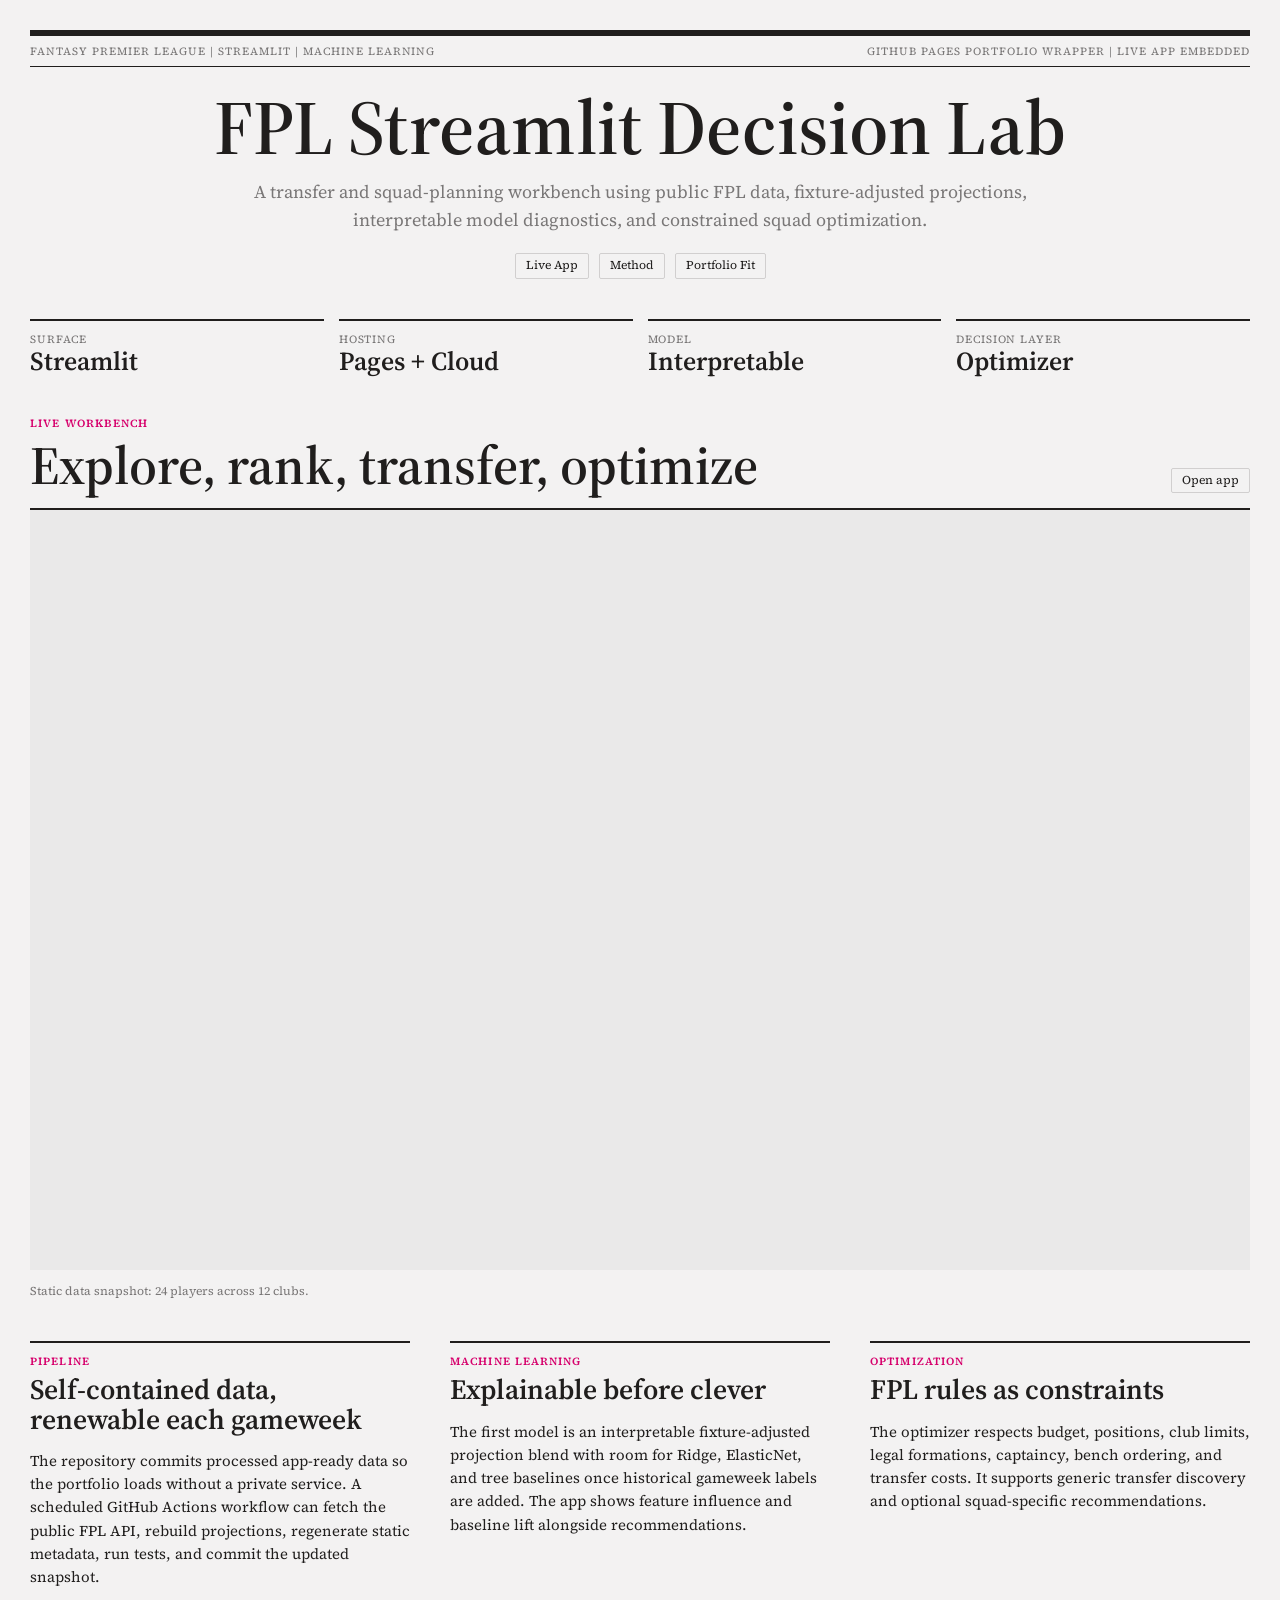
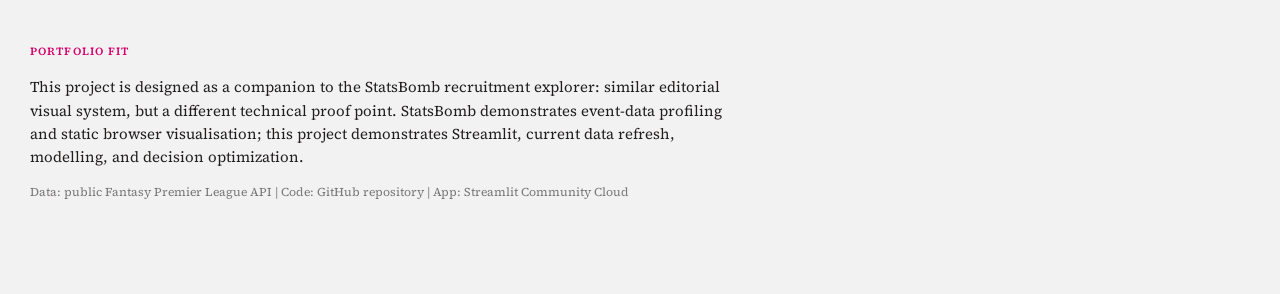
==== docs/index.html @ e9769685 "Initial FPL Streamlit predictor" ====
<!doctype html>
<html lang="en">
  <head>
    <meta charset="utf-8" />
    <meta name="viewport" content="width=device-width, initial-scale=1" />
    <title>FPL Streamlit Decision Lab</title>
    <link rel="stylesheet" href="styles.css?v=2026-09-02-fpl" />
  </head>
  <body>
    <div class="page-shell">
      <header class="masthead">
        <div class="rule-heavy"></div>
        <div class="dateline">
          <span>Fantasy Premier League | Streamlit | Machine Learning</span>
          <span>GitHub Pages portfolio wrapper | Live app embedded</span>
        </div>
        <div class="rule-light"></div>
        <h1>FPL Streamlit Decision Lab</h1>
        <p class="standfirst">A transfer and squad-planning workbench using public FPL data, fixture-adjusted projections, interpretable model diagnostics, and constrained squad optimization.</p>
        <nav class="jump-nav" aria-label="Page sections">
          <a href="#app">Live App</a>
          <a href="#method">Method</a>
          <a href="#portfolio">Portfolio Fit</a>
        </nav>
      </header>

      <main>
        <section class="stat-strip" aria-label="Project highlights">
          <div class="stat"><span>Surface</span><strong>Streamlit</strong></div>
          <div class="stat"><span>Hosting</span><strong>Pages + Cloud</strong></div>
          <div class="stat"><span>Model</span><strong>Interpretable</strong></div>
          <div class="stat"><span>Decision layer</span><strong>Optimizer</strong></div>
        </section>

        <section id="app" class="app-band">
          <div class="section-head split">
            <div>
              <p class="eyebrow">Live workbench</p>
              <h2>Explore, rank, transfer, optimize</h2>
            </div>
            <a class="chip" href="https://fpl-streamlit-predictor.streamlit.app/?embed=true">Open app</a>
          </div>
          <div class="embed-shell">
            <iframe title="FPL Streamlit Decision Lab" src="https://fpl-streamlit-predictor.streamlit.app/?embed=true"></iframe>
          </div>
          <p class="source-line">If the embedded app is sleeping, open it directly and wait for Streamlit Community Cloud to wake it.</p>
        </section>

        <section id="method" class="method-grid">
          <div>
            <p class="eyebrow">Pipeline</p>
            <h3>Self-contained data, renewable each gameweek</h3>
            <p>The repository commits processed app-ready data so the portfolio loads without a private service. A scheduled GitHub Actions workflow can fetch the public FPL API, rebuild projections, regenerate static metadata, run tests, and commit the updated snapshot.</p>
          </div>
          <div>
            <p class="eyebrow">Machine learning</p>
            <h3>Explainable before clever</h3>
            <p>The first model is an interpretable fixture-adjusted projection blend with room for Ridge, ElasticNet, and tree baselines once historical gameweek labels are added. The app shows feature influence and baseline lift alongside recommendations.</p>
          </div>
          <div>
            <p class="eyebrow">Optimization</p>
            <h3>FPL rules as constraints</h3>
            <p>The optimizer respects budget, positions, club limits, legal formations, captaincy, bench ordering, and transfer costs. It supports generic transfer discovery and optional squad-specific recommendations.</p>
          </div>
        </section>

        <section id="portfolio" class="method-band">
          <p class="eyebrow">Portfolio fit</p>
          <p>This project is designed as a companion to the StatsBomb recruitment explorer: similar editorial visual system, but a different technical proof point. StatsBomb demonstrates event-data profiling and static browser visualisation; this project demonstrates Streamlit, current data refresh, modelling, and decision optimization.</p>
          <p class="source-line">Data: public Fantasy Premier League API | Code: GitHub repository | App: Streamlit Community Cloud</p>
        </section>
      </main>
    </div>
    <script src="app.js?v=2026-09-02-fpl"></script>
  </body>
</html>
---- docs/styles.css ----
@import url("https://fonts.googleapis.com/css2?family=Source+Serif+4:ital,wght@0,400;0,600;1,400&display=swap");

:root {
  --color-bg: #f3f2f2;
  --color-surface: #eae9e9;
  --color-text: #201e1d;
  --color-accent: #0088b0;
  --color-accent-2: #d6006c;
  --color-yellow: #edbb00;
  --color-divider: color-mix(in srgb, #201e1d 16%, transparent);
  --color-muted: color-mix(in srgb, #201e1d 58%, transparent);
  --space-1: 5px;
  --space-2: 10px;
  --space-3: 15px;
  --space-4: 20px;
  --space-6: 30px;
  --space-8: 40px;
  --font-heading: "Source Serif 4", Georgia, serif;
  --font-body: "Source Serif 4", Georgia, serif;
}

* { box-sizing: border-box; }
html { scroll-behavior: smooth; }
body {
  margin: 0;
  background: var(--color-bg);
  color: var(--color-text);
  font-family: var(--font-body);
  font-size: 15px;
  line-height: 1.55;
}

a { color: var(--color-accent); text-underline-offset: 3px; }
.page-shell {
  max-width: 1520px;
  margin: 0 auto;
  padding: 0 var(--space-6) var(--space-8);
}

.masthead { padding-top: var(--space-6); }
.rule-heavy { height: 6px; background: var(--color-text); }
.rule-light { height: 1px; background: var(--color-text); }
.dateline {
  display: flex;
  flex-wrap: wrap;
  justify-content: space-between;
  gap: var(--space-3);
  padding: 7px 0 6px;
  color: var(--color-muted);
  font-size: 11px;
  letter-spacing: .09em;
  text-transform: uppercase;
}

h1, h2, h3 {
  font-family: var(--font-heading);
  font-weight: 600;
  line-height: 1.05;
  letter-spacing: 0;
  margin: 0;
}
h1 {
  max-width: 13em;
  margin: var(--space-4) auto var(--space-2);
  font-size: clamp(42px, 6vw, 84px);
  text-align: center;
}
h2 { font-size: clamp(34px, 4.2vw, 62px); }
h3 { font-size: 28px; }
.standfirst {
  max-width: 820px;
  margin: 0 auto var(--space-4);
  color: var(--color-muted);
  font-size: 18px;
  text-align: center;
}
.jump-nav { display: flex; justify-content: center; gap: var(--space-2); flex-wrap: wrap; }
.jump-nav a, .chip {
  border: 1px solid var(--color-divider);
  border-radius: 2px;
  background: transparent;
  color: var(--color-text);
  cursor: pointer;
  font-size: 12px;
  line-height: 1.1;
  padding: 5px 10px;
  text-decoration: none;
}
.jump-nav a:hover, .chip:hover { background: color-mix(in srgb, var(--color-text) 7%, transparent); }
.eyebrow {
  margin: 0 0 var(--space-1);
  color: var(--color-accent-2);
  font-size: 11px;
  font-weight: 600;
  letter-spacing: .1em;
  text-transform: uppercase;
}
.stat-strip {
  display: grid;
  grid-template-columns: repeat(4, minmax(0, 1fr));
  gap: var(--space-3);
  margin-top: var(--space-8);
}
.stat { border-top: 2px solid var(--color-text); padding-top: var(--space-2); }
.stat span { display: block; color: var(--color-muted); font-size: 11px; letter-spacing: .08em; text-transform: uppercase; }
.stat strong { display: block; font-size: 26px; font-weight: 600; line-height: 1.05; }
.app-band, .method-grid, .method-band { margin-top: var(--space-8); }
.section-head { margin-bottom: var(--space-3); }
.section-head.split { display: flex; justify-content: space-between; align-items: flex-end; gap: var(--space-3); }
.embed-shell {
  border-top: 2px solid var(--color-text);
  background: var(--color-surface);
  min-height: 760px;
}
iframe {
  display: block;
  width: 100%;
  height: 760px;
  border: 0;
  background: var(--color-surface);
}
.method-grid {
  display: grid;
  grid-template-columns: repeat(3, minmax(0, 1fr));
  gap: var(--space-8);
}
.method-grid > div { border-top: 2px solid var(--color-text); padding-top: var(--space-2); }
.method-band { max-width: 88ch; padding-bottom: var(--space-8); }
.source-line { color: var(--color-muted); font-size: 12px; }

@media (max-width: 920px) {
  .stat-strip, .method-grid { grid-template-columns: 1fr 1fr; }
  .section-head.split { align-items: flex-start; flex-direction: column; }
}

@media (max-width: 680px) {
  .page-shell { padding: 0 var(--space-3) var(--space-6); }
  h1 { font-size: 42px; text-align: left; margin-left: 0; }
  .standfirst { text-align: left; margin-left: 0; }
  .jump-nav { justify-content: flex-start; }
  .stat-strip, .method-grid { grid-template-columns: 1fr; }
  iframe { height: 680px; }
}
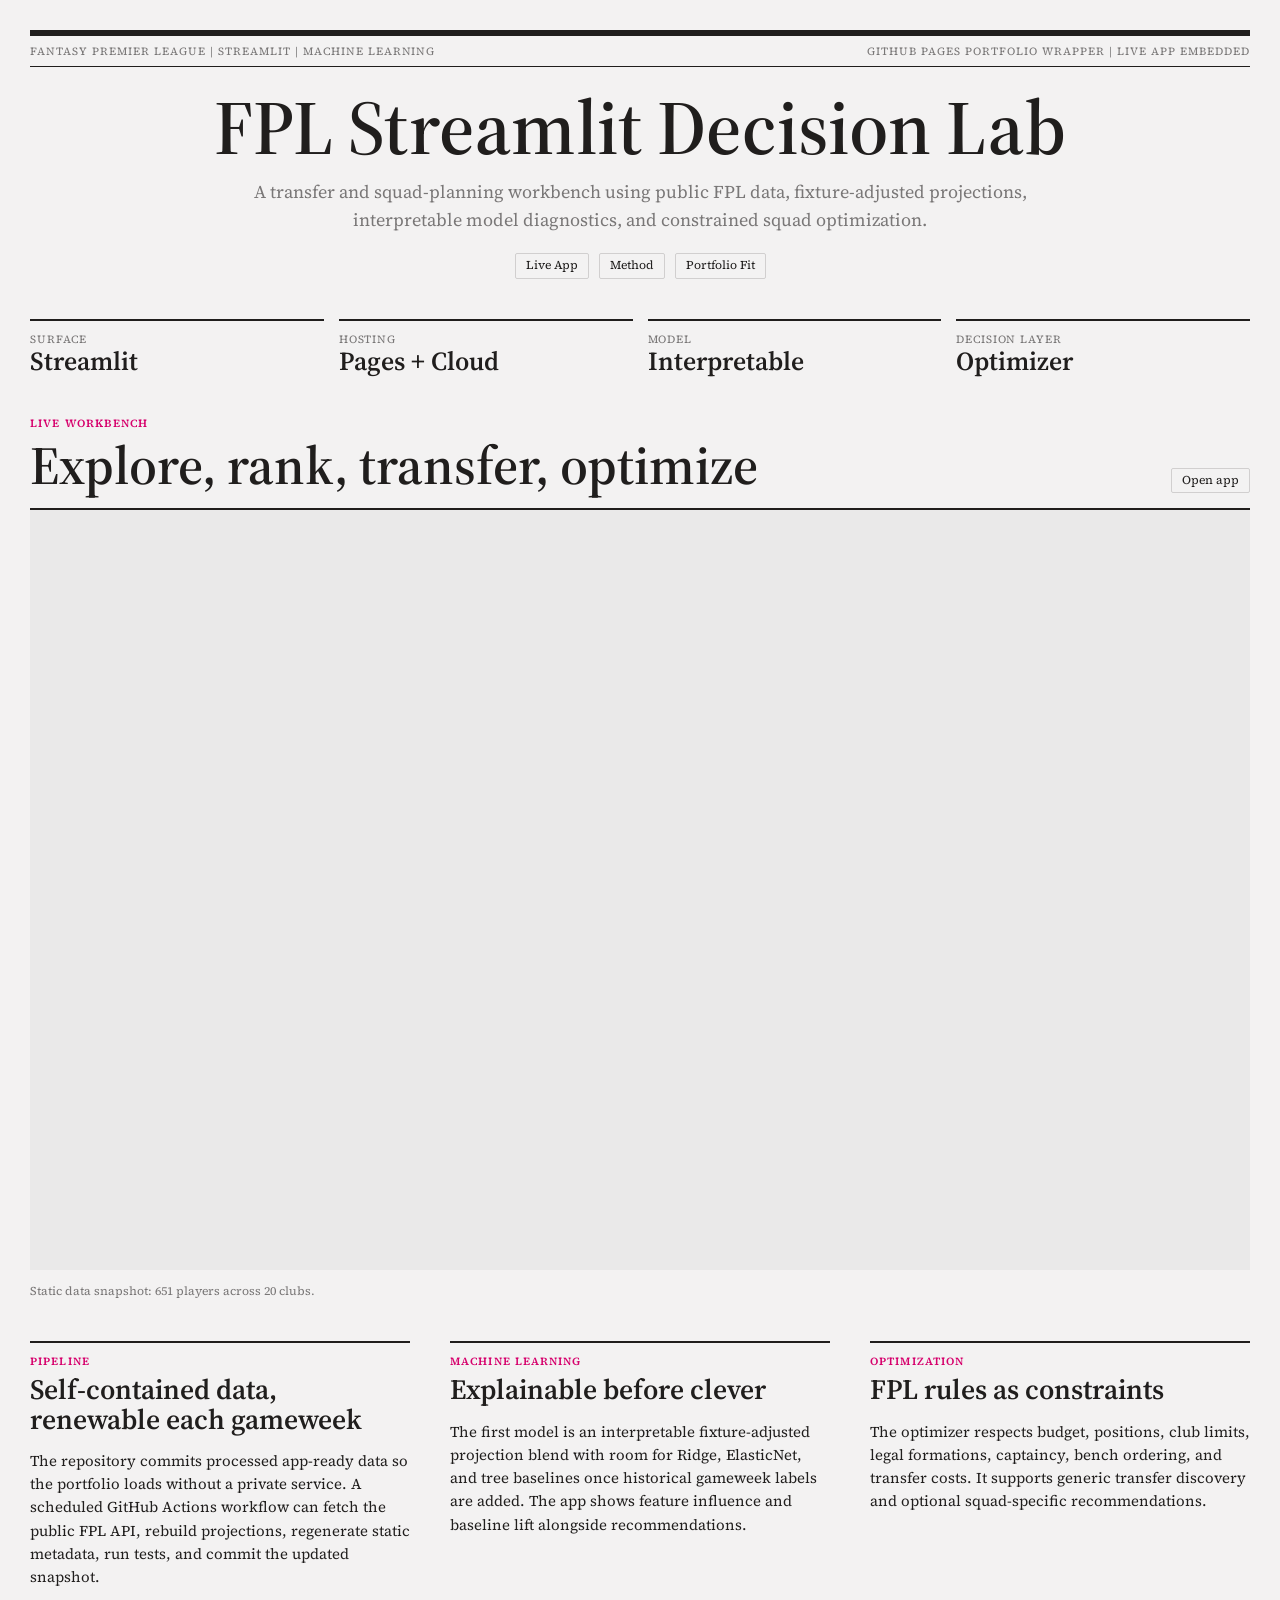
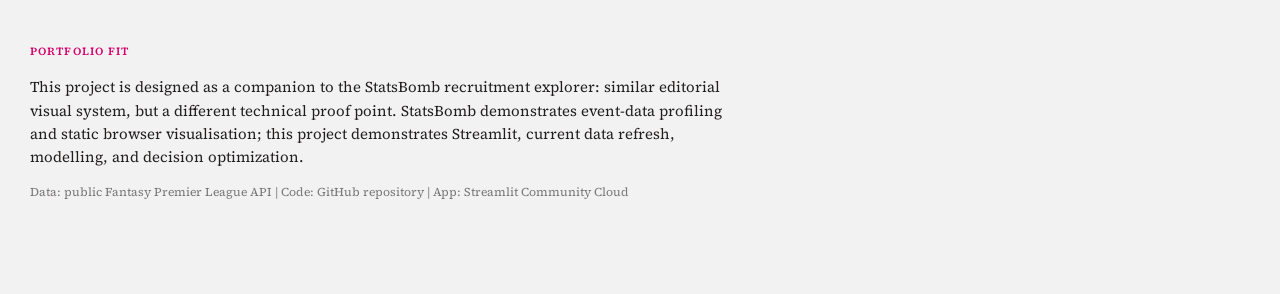
==== commit 017aebdd: "Use live FPL data and deploy Pages on push" ====
--- a/docs/index.html
+++ b/docs/index.html
@@ -38,10 +38,10 @@
               <p class="eyebrow">Live workbench</p>
               <h2>Explore, rank, transfer, optimize</h2>
             </div>
-            <a class="chip" href="https://fpl-streamlit-predictor.streamlit.app/?embed=true">Open app</a>
+            <a class="chip" href="https://fpl-app-predictor-sklxegssnh6exvzw2av6vg.streamlit.app/?embed=true">Open app</a>
           </div>
           <div class="embed-shell">
-            <iframe title="FPL Streamlit Decision Lab" src="https://fpl-streamlit-predictor.streamlit.app/?embed=true"></iframe>
+            <iframe title="FPL Streamlit Decision Lab" src="https://fpl-app-predictor-sklxegssnh6exvzw2av6vg.streamlit.app/?embed=true"></iframe>
           </div>
           <p class="source-line">If the embedded app is sleeping, open it directly and wait for Streamlit Community Cloud to wake it.</p>
         </section>
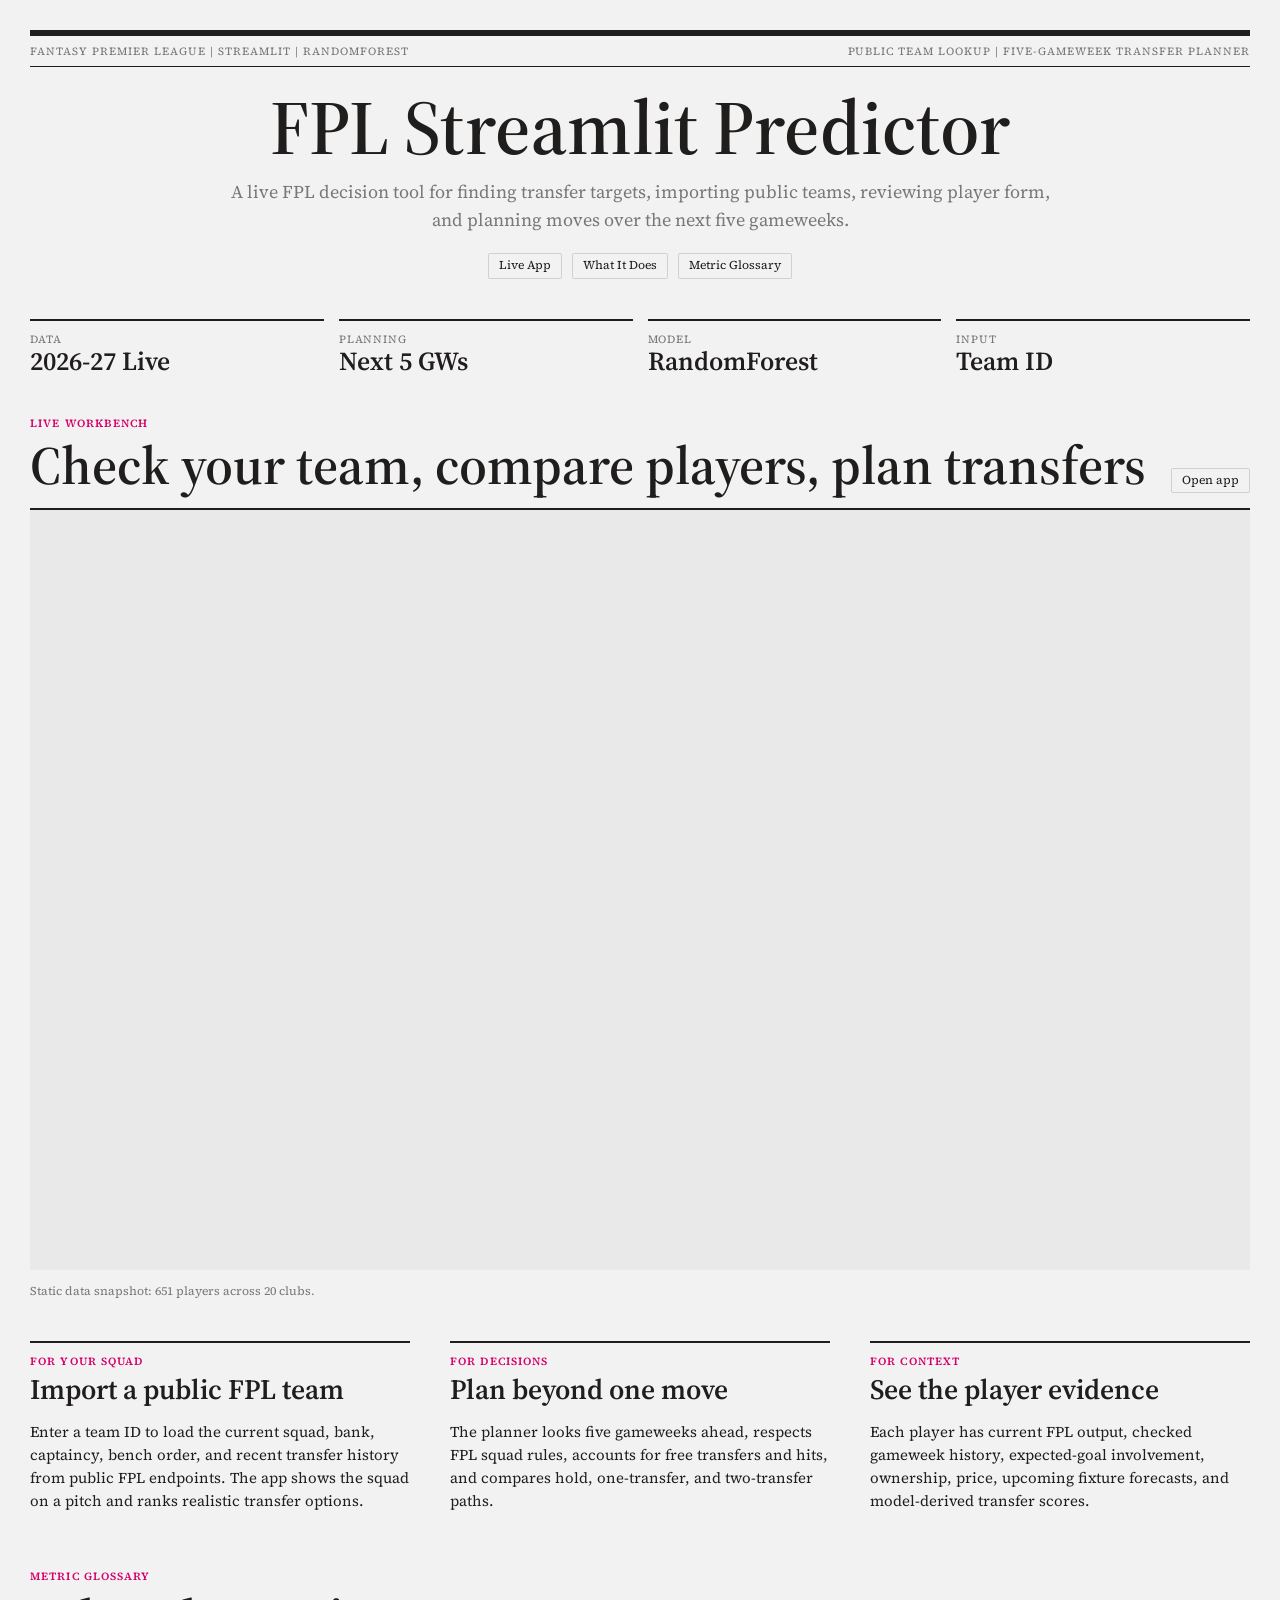
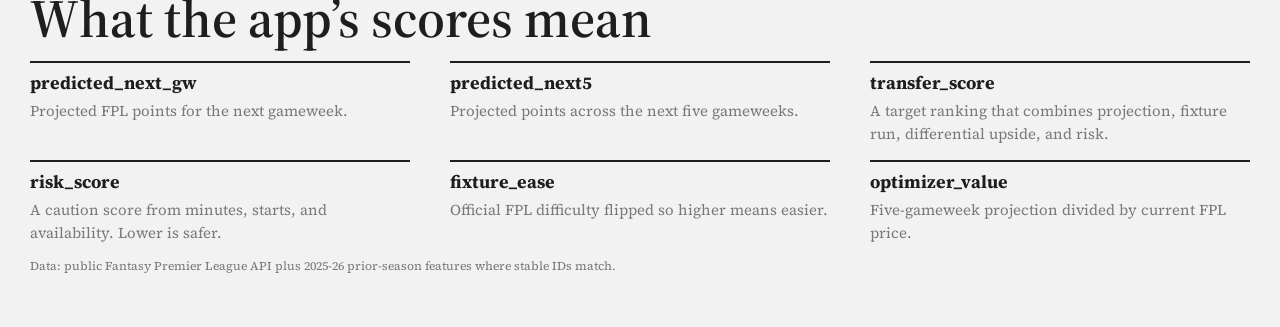
==== commit 19edda02: "Updated aesthetic, random forest algo., explanatory text" ====
--- a/docs/index.html
+++ b/docs/index.html
@@ -3,75 +3,84 @@
   <head>
     <meta charset="utf-8" />
     <meta name="viewport" content="width=device-width, initial-scale=1" />
-    <title>FPL Streamlit Decision Lab</title>
-    <link rel="stylesheet" href="styles.css?v=2026-09-02-fpl" />
+    <title>FPL Streamlit Predictor</title>
+    <link rel="stylesheet" href="styles.css?v=2026-09-02-fpl-v2" />
   </head>
   <body>
     <div class="page-shell">
       <header class="masthead">
         <div class="rule-heavy"></div>
         <div class="dateline">
-          <span>Fantasy Premier League | Streamlit | Machine Learning</span>
-          <span>GitHub Pages portfolio wrapper | Live app embedded</span>
+          <span>Fantasy Premier League | Streamlit | RandomForest</span>
+          <span>Public team lookup | Five-gameweek transfer planner</span>
         </div>
         <div class="rule-light"></div>
-        <h1>FPL Streamlit Decision Lab</h1>
-        <p class="standfirst">A transfer and squad-planning workbench using public FPL data, fixture-adjusted projections, interpretable model diagnostics, and constrained squad optimization.</p>
+        <h1>FPL Streamlit Predictor</h1>
+        <p class="standfirst">A live FPL decision tool for finding transfer targets, importing public teams, reviewing player form, and planning moves over the next five gameweeks.</p>
         <nav class="jump-nav" aria-label="Page sections">
           <a href="#app">Live App</a>
-          <a href="#method">Method</a>
-          <a href="#portfolio">Portfolio Fit</a>
+          <a href="#achieves">What It Does</a>
+          <a href="#glossary">Metric Glossary</a>
         </nav>
       </header>
 
       <main>
         <section class="stat-strip" aria-label="Project highlights">
-          <div class="stat"><span>Surface</span><strong>Streamlit</strong></div>
-          <div class="stat"><span>Hosting</span><strong>Pages + Cloud</strong></div>
-          <div class="stat"><span>Model</span><strong>Interpretable</strong></div>
-          <div class="stat"><span>Decision layer</span><strong>Optimizer</strong></div>
+          <div class="stat"><span>Data</span><strong>2026-27 Live</strong></div>
+          <div class="stat"><span>Planning</span><strong>Next 5 GWs</strong></div>
+          <div class="stat"><span>Model</span><strong>RandomForest</strong></div>
+          <div class="stat"><span>Input</span><strong>Team ID</strong></div>
         </section>
 
         <section id="app" class="app-band">
           <div class="section-head split">
             <div>
               <p class="eyebrow">Live workbench</p>
-              <h2>Explore, rank, transfer, optimize</h2>
+              <h2>Check your team, compare players, plan transfers</h2>
             </div>
             <a class="chip" href="https://fpl-app-predictor-sklxegssnh6exvzw2av6vg.streamlit.app/?embed=true">Open app</a>
           </div>
           <div class="embed-shell">
-            <iframe title="FPL Streamlit Decision Lab" src="https://fpl-app-predictor-sklxegssnh6exvzw2av6vg.streamlit.app/?embed=true"></iframe>
+            <iframe title="FPL Streamlit Predictor" src="https://fpl-app-predictor-sklxegssnh6exvzw2av6vg.streamlit.app/?embed=true"></iframe>
           </div>
           <p class="source-line">If the embedded app is sleeping, open it directly and wait for Streamlit Community Cloud to wake it.</p>
         </section>
 
-        <section id="method" class="method-grid">
+        <section id="achieves" class="method-grid">
           <div>
-            <p class="eyebrow">Pipeline</p>
-            <h3>Self-contained data, renewable each gameweek</h3>
-            <p>The repository commits processed app-ready data so the portfolio loads without a private service. A scheduled GitHub Actions workflow can fetch the public FPL API, rebuild projections, regenerate static metadata, run tests, and commit the updated snapshot.</p>
+            <p class="eyebrow">For your squad</p>
+            <h3>Import a public FPL team</h3>
+            <p>Enter a team ID to load the current squad, bank, captaincy, bench order, and recent transfer history from public FPL endpoints. The app shows the squad on a pitch and ranks realistic transfer options.</p>
           </div>
           <div>
-            <p class="eyebrow">Machine learning</p>
-            <h3>Explainable before clever</h3>
-            <p>The first model is an interpretable fixture-adjusted projection blend with room for Ridge, ElasticNet, and tree baselines once historical gameweek labels are added. The app shows feature influence and baseline lift alongside recommendations.</p>
+            <p class="eyebrow">For decisions</p>
+            <h3>Plan beyond one move</h3>
+            <p>The planner looks five gameweeks ahead, respects FPL squad rules, accounts for free transfers and hits, and compares hold, one-transfer, and two-transfer paths.</p>
           </div>
           <div>
-            <p class="eyebrow">Optimization</p>
-            <h3>FPL rules as constraints</h3>
-            <p>The optimizer respects budget, positions, club limits, legal formations, captaincy, bench ordering, and transfer costs. It supports generic transfer discovery and optional squad-specific recommendations.</p>
+            <p class="eyebrow">For context</p>
+            <h3>See the player evidence</h3>
+            <p>Each player has current FPL output, checked gameweek history, expected-goal involvement, ownership, price, upcoming fixture forecasts, and model-derived transfer scores.</p>
           </div>
         </section>
 
-        <section id="portfolio" class="method-band">
-          <p class="eyebrow">Portfolio fit</p>
-          <p>This project is designed as a companion to the StatsBomb recruitment explorer: similar editorial visual system, but a different technical proof point. StatsBomb demonstrates event-data profiling and static browser visualisation; this project demonstrates Streamlit, current data refresh, modelling, and decision optimization.</p>
-          <p class="source-line">Data: public Fantasy Premier League API | Code: GitHub repository | App: Streamlit Community Cloud</p>
+        <section id="glossary" class="glossary-band">
+          <div class="section-head">
+            <p class="eyebrow">Metric glossary</p>
+            <h2>What the app’s scores mean</h2>
+          </div>
+          <div class="glossary-grid">
+            <div><strong>predicted_next_gw</strong><p>Projected FPL points for the next gameweek.</p></div>
+            <div><strong>predicted_next5</strong><p>Projected points across the next five gameweeks.</p></div>
+            <div><strong>transfer_score</strong><p>A target ranking that combines projection, fixture run, differential upside, and risk.</p></div>
+            <div><strong>risk_score</strong><p>A caution score from minutes, starts, and availability. Lower is safer.</p></div>
+            <div><strong>fixture_ease</strong><p>Official FPL difficulty flipped so higher means easier.</p></div>
+            <div><strong>optimizer_value</strong><p>Five-gameweek projection divided by current FPL price.</p></div>
+          </div>
+          <p class="source-line">Data: public Fantasy Premier League API plus 2025-26 prior-season features where stable IDs match.</p>
         </section>
       </main>
     </div>
-    <script src="app.js?v=2026-09-02-fpl"></script>
+    <script src="app.js?v=2026-09-02-fpl-v2"></script>
   </body>
 </html>
-
--- a/docs/styles.css
+++ b/docs/styles.css
@@ -104,7 +104,7 @@
 .stat { border-top: 2px solid var(--color-text); padding-top: var(--space-2); }
 .stat span { display: block; color: var(--color-muted); font-size: 11px; letter-spacing: .08em; text-transform: uppercase; }
 .stat strong { display: block; font-size: 26px; font-weight: 600; line-height: 1.05; }
-.app-band, .method-grid, .method-band { margin-top: var(--space-8); }
+.app-band, .method-grid, .method-band, .glossary-band { margin-top: var(--space-8); }
 .section-head { margin-bottom: var(--space-3); }
 .section-head.split { display: flex; justify-content: space-between; align-items: flex-end; gap: var(--space-3); }
 .embed-shell {
@@ -126,10 +126,19 @@
 }
 .method-grid > div { border-top: 2px solid var(--color-text); padding-top: var(--space-2); }
 .method-band { max-width: 88ch; padding-bottom: var(--space-8); }
+.glossary-grid {
+  display: grid;
+  grid-template-columns: repeat(3, minmax(0, 1fr));
+  gap: var(--space-3) var(--space-8);
+}
+.glossary-grid > div { border-top: 2px solid var(--color-text); padding-top: var(--space-2); }
+.glossary-grid strong { display: block; font-size: 18px; line-height: 1.1; }
+.glossary-grid p { margin: 6px 0 0; color: var(--color-muted); }
+
 .source-line { color: var(--color-muted); font-size: 12px; }
 
 @media (max-width: 920px) {
-  .stat-strip, .method-grid { grid-template-columns: 1fr 1fr; }
+  .stat-strip, .method-grid, .glossary-grid { grid-template-columns: 1fr 1fr; }
   .section-head.split { align-items: flex-start; flex-direction: column; }
 }
 
@@ -138,7 +147,7 @@
   h1 { font-size: 42px; text-align: left; margin-left: 0; }
   .standfirst { text-align: left; margin-left: 0; }
   .jump-nav { justify-content: flex-start; }
-  .stat-strip, .method-grid { grid-template-columns: 1fr; }
+  .stat-strip, .method-grid, .glossary-grid { grid-template-columns: 1fr; }
   iframe { height: 680px; }
 }
 
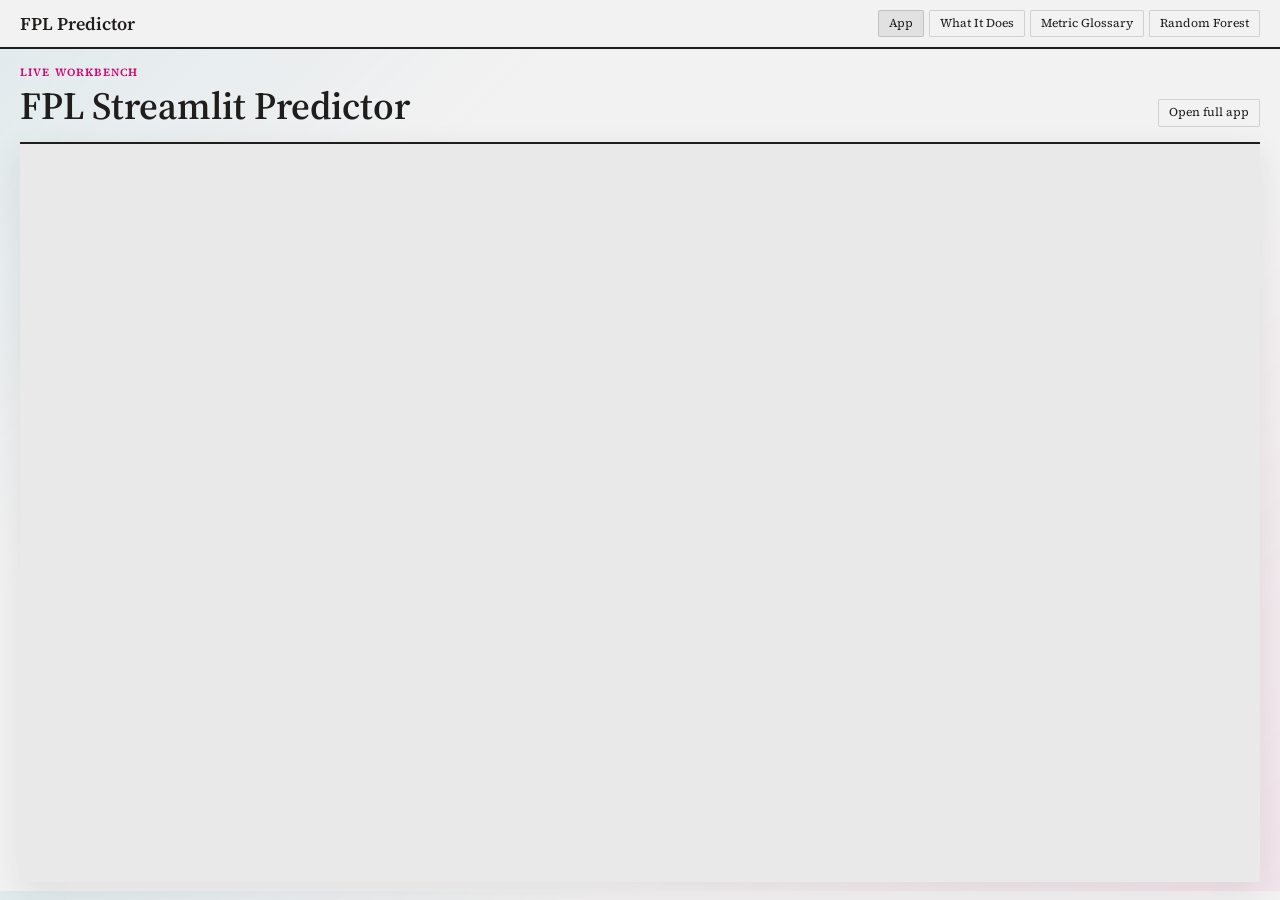
==== commit 44497eae: "New Streamlit selections, multiple tabs, player filters, better model explanation" ====
--- a/docs/index.html
+++ b/docs/index.html
@@ -4,83 +4,36 @@
     <meta charset="utf-8" />
     <meta name="viewport" content="width=device-width, initial-scale=1" />
     <title>FPL Streamlit Predictor</title>
-    <link rel="stylesheet" href="styles.css?v=2026-09-02-fpl-v2" />
+    <link rel="stylesheet" href="styles.css?v=2026-09-02-fpl-v3" />
   </head>
-  <body>
-    <div class="page-shell">
-      <header class="masthead">
-        <div class="rule-heavy"></div>
-        <div class="dateline">
-          <span>Fantasy Premier League | Streamlit | RandomForest</span>
-          <span>Public team lookup | Five-gameweek transfer planner</span>
+  <body class="app-home">
+    <header class="site-nav" aria-label="Primary navigation">
+      <a class="brand" href="index.html">FPL Predictor</a>
+      <nav>
+        <a class="active" href="index.html">App</a>
+        <a href="what-it-does.html">What It Does</a>
+        <a href="metric-glossary.html">Metric Glossary</a>
+        <a href="random-forest.html">Random Forest</a>
+      </nav>
+    </header>
+
+    <main class="app-frame-page">
+      <section class="app-toolbar" aria-label="Application controls">
+        <div>
+          <p class="eyebrow">Live workbench</p>
+          <h1>FPL Streamlit Predictor</h1>
         </div>
-        <div class="rule-light"></div>
-        <h1>FPL Streamlit Predictor</h1>
-        <p class="standfirst">A live FPL decision tool for finding transfer targets, importing public teams, reviewing player form, and planning moves over the next five gameweeks.</p>
-        <nav class="jump-nav" aria-label="Page sections">
-          <a href="#app">Live App</a>
-          <a href="#achieves">What It Does</a>
-          <a href="#glossary">Metric Glossary</a>
-        </nav>
-      </header>
-
-      <main>
-        <section class="stat-strip" aria-label="Project highlights">
-          <div class="stat"><span>Data</span><strong>2026-27 Live</strong></div>
-          <div class="stat"><span>Planning</span><strong>Next 5 GWs</strong></div>
-          <div class="stat"><span>Model</span><strong>RandomForest</strong></div>
-          <div class="stat"><span>Input</span><strong>Team ID</strong></div>
-        </section>
-
-        <section id="app" class="app-band">
-          <div class="section-head split">
-            <div>
-              <p class="eyebrow">Live workbench</p>
-              <h2>Check your team, compare players, plan transfers</h2>
-            </div>
-            <a class="chip" href="https://fpl-app-predictor-sklxegssnh6exvzw2av6vg.streamlit.app/?embed=true">Open app</a>
-          </div>
-          <div class="embed-shell">
-            <iframe title="FPL Streamlit Predictor" src="https://fpl-app-predictor-sklxegssnh6exvzw2av6vg.streamlit.app/?embed=true"></iframe>
-          </div>
-          <p class="source-line">If the embedded app is sleeping, open it directly and wait for Streamlit Community Cloud to wake it.</p>
-        </section>
-
-        <section id="achieves" class="method-grid">
-          <div>
-            <p class="eyebrow">For your squad</p>
-            <h3>Import a public FPL team</h3>
-            <p>Enter a team ID to load the current squad, bank, captaincy, bench order, and recent transfer history from public FPL endpoints. The app shows the squad on a pitch and ranks realistic transfer options.</p>
-          </div>
-          <div>
-            <p class="eyebrow">For decisions</p>
-            <h3>Plan beyond one move</h3>
-            <p>The planner looks five gameweeks ahead, respects FPL squad rules, accounts for free transfers and hits, and compares hold, one-transfer, and two-transfer paths.</p>
-          </div>
-          <div>
-            <p class="eyebrow">For context</p>
-            <h3>See the player evidence</h3>
-            <p>Each player has current FPL output, checked gameweek history, expected-goal involvement, ownership, price, upcoming fixture forecasts, and model-derived transfer scores.</p>
-          </div>
-        </section>
-
-        <section id="glossary" class="glossary-band">
-          <div class="section-head">
-            <p class="eyebrow">Metric glossary</p>
-            <h2>What the app’s scores mean</h2>
-          </div>
-          <div class="glossary-grid">
-            <div><strong>predicted_next_gw</strong><p>Projected FPL points for the next gameweek.</p></div>
-            <div><strong>predicted_next5</strong><p>Projected points across the next five gameweeks.</p></div>
-            <div><strong>transfer_score</strong><p>A target ranking that combines projection, fixture run, differential upside, and risk.</p></div>
-            <div><strong>risk_score</strong><p>A caution score from minutes, starts, and availability. Lower is safer.</p></div>
-            <div><strong>fixture_ease</strong><p>Official FPL difficulty flipped so higher means easier.</p></div>
-            <div><strong>optimizer_value</strong><p>Five-gameweek projection divided by current FPL price.</p></div>
-          </div>
-          <p class="source-line">Data: public Fantasy Premier League API plus 2025-26 prior-season features where stable IDs match.</p>
-        </section>
-      </main>
-    </div>
-    <script src="app.js?v=2026-09-02-fpl-v2"></script>
+        <a class="chip" href="https://fpl-app-predictor-sklxegssnh6exvzw2av6vg.streamlit.app/?embed=true">Open full app</a>
+      </section>
+      <section class="embed-shell full-height">
+        <iframe
+          title="FPL Streamlit Predictor"
+          src="https://fpl-app-predictor-sklxegssnh6exvzw2av6vg.streamlit.app/?embed=true"
+          loading="eager"
+          fetchpriority="high"
+        ></iframe>
+      </section>
+    </main>
+    <script src="app.js?v=2026-09-02-fpl-v3"></script>
   </body>
 </html>
--- a/docs/styles.css
+++ b/docs/styles.css
@@ -7,6 +7,7 @@
   --color-accent: #0088b0;
   --color-accent-2: #d6006c;
   --color-yellow: #edbb00;
+  --color-field: #5d7f67;
   --color-divider: color-mix(in srgb, #201e1d 16%, transparent);
   --color-muted: color-mix(in srgb, #201e1d 58%, transparent);
   --space-1: 5px;
@@ -23,7 +24,10 @@
 html { scroll-behavior: smooth; }
 body {
   margin: 0;
-  background: var(--color-bg);
+  background:
+    linear-gradient(135deg, rgba(0,136,176,.08), transparent 28%),
+    linear-gradient(315deg, rgba(214,0,108,.06), transparent 32%),
+    var(--color-bg);
   color: var(--color-text);
   font-family: var(--font-body);
   font-size: 15px;
@@ -31,26 +35,35 @@
 }
 
 a { color: var(--color-accent); text-underline-offset: 3px; }
-.page-shell {
-  max-width: 1520px;
-  margin: 0 auto;
-  padding: 0 var(--space-6) var(--space-8);
+.page-shell { max-width: 1240px; margin: 0 auto; padding: 0 var(--space-6) var(--space-8); }
+.site-nav {
+  display: flex;
+  align-items: center;
+  justify-content: space-between;
+  gap: var(--space-4);
+  padding: var(--space-3) 0;
+  border-bottom: 2px solid var(--color-text);
 }
-
-.masthead { padding-top: var(--space-6); }
-.rule-heavy { height: 6px; background: var(--color-text); }
-.rule-light { height: 1px; background: var(--color-text); }
-.dateline {
-  display: flex;
-  flex-wrap: wrap;
-  justify-content: space-between;
-  gap: var(--space-3);
-  padding: 7px 0 6px;
-  color: var(--color-muted);
-  font-size: 11px;
-  letter-spacing: .09em;
-  text-transform: uppercase;
+.site-nav .brand {
+  color: var(--color-text);
+  font-size: 18px;
+  font-weight: 600;
+  line-height: 1;
+  text-decoration: none;
 }
+.site-nav nav { display: flex; flex-wrap: wrap; gap: var(--space-1); justify-content: flex-end; }
+.site-nav nav a, .chip {
+  border: 1px solid var(--color-divider);
+  border-radius: 2px;
+  background: rgba(243,242,242,.75);
+  color: var(--color-text);
+  cursor: pointer;
+  font-size: 12px;
+  line-height: 1.1;
+  padding: 6px 10px;
+  text-decoration: none;
+}
+.site-nav nav a:hover, .site-nav nav a.active, .chip:hover { background: color-mix(in srgb, var(--color-text) 8%, transparent); }
 
 h1, h2, h3 {
   font-family: var(--font-heading);
@@ -59,34 +72,10 @@
   letter-spacing: 0;
   margin: 0;
 }
-h1 {
-  max-width: 13em;
-  margin: var(--space-4) auto var(--space-2);
-  font-size: clamp(42px, 6vw, 84px);
-  text-align: center;
-}
-h2 { font-size: clamp(34px, 4.2vw, 62px); }
-h3 { font-size: 28px; }
-.standfirst {
-  max-width: 820px;
-  margin: 0 auto var(--space-4);
-  color: var(--color-muted);
-  font-size: 18px;
-  text-align: center;
-}
-.jump-nav { display: flex; justify-content: center; gap: var(--space-2); flex-wrap: wrap; }
-.jump-nav a, .chip {
-  border: 1px solid var(--color-divider);
-  border-radius: 2px;
-  background: transparent;
-  color: var(--color-text);
-  cursor: pointer;
-  font-size: 12px;
-  line-height: 1.1;
-  padding: 5px 10px;
-  text-decoration: none;
-}
-.jump-nav a:hover, .chip:hover { background: color-mix(in srgb, var(--color-text) 7%, transparent); }
+h1 { font-size: clamp(42px, 7vw, 86px); }
+h2 { font-size: clamp(25px, 3vw, 38px); }
+h3 { font-size: 24px; }
+p { margin: var(--space-2) 0 0; }
 .eyebrow {
   margin: 0 0 var(--space-1);
   color: var(--color-accent-2);
@@ -95,59 +84,96 @@
   letter-spacing: .1em;
   text-transform: uppercase;
 }
-.stat-strip {
-  display: grid;
-  grid-template-columns: repeat(4, minmax(0, 1fr));
+.standfirst { max-width: 830px; color: var(--color-muted); font-size: 19px; }
+.content-page { padding-top: var(--space-8); }
+.page-hero { border-bottom: 1px solid var(--color-divider); padding-bottom: var(--space-8); }
+.page-hero.compact { max-width: 920px; }
+
+.app-home { overflow: hidden; }
+.app-home .site-nav { padding: 10px var(--space-4); background: var(--color-bg); }
+.app-frame-page { height: calc(100vh - 58px); padding: 0 var(--space-4) var(--space-4); }
+.app-toolbar {
+  display: flex;
+  align-items: end;
+  justify-content: space-between;
   gap: var(--space-3);
-  margin-top: var(--space-8);
+  min-height: 82px;
+  padding: var(--space-3) 0;
 }
-.stat { border-top: 2px solid var(--color-text); padding-top: var(--space-2); }
-.stat span { display: block; color: var(--color-muted); font-size: 11px; letter-spacing: .08em; text-transform: uppercase; }
-.stat strong { display: block; font-size: 26px; font-weight: 600; line-height: 1.05; }
-.app-band, .method-grid, .method-band, .glossary-band { margin-top: var(--space-8); }
-.section-head { margin-bottom: var(--space-3); }
-.section-head.split { display: flex; justify-content: space-between; align-items: flex-end; gap: var(--space-3); }
+.app-toolbar h1 { font-size: clamp(26px, 3vw, 42px); }
 .embed-shell {
   border-top: 2px solid var(--color-text);
   background: var(--color-surface);
-  min-height: 760px;
+  box-shadow: 0 10px 30px rgba(32,30,29,.09);
 }
-iframe {
+.embed-shell.full-height { height: calc(100vh - 160px); min-height: 620px; }
+iframe { display: block; width: 100%; height: 100%; border: 0; background: var(--color-surface); }
+
+.feature-grid {
+  display: grid;
+  grid-template-columns: repeat(2, minmax(0, 1fr));
+  gap: var(--space-8) var(--space-6);
+  margin-top: var(--space-8);
+}
+.feature-grid article, .glossary-grid article, .rf-story article, .note-band, .decision-strip > div {
+  border-top: 2px solid var(--color-text);
+  padding-top: var(--space-2);
+}
+.feature-number {
   display: block;
-  width: 100%;
-  height: 760px;
-  border: 0;
-  background: var(--color-surface);
+  color: var(--color-accent);
+  font-size: 13px;
+  font-weight: 600;
+  margin-bottom: var(--space-2);
 }
-.method-grid {
+.glossary-grid.standalone {
   display: grid;
   grid-template-columns: repeat(3, minmax(0, 1fr));
-  gap: var(--space-8);
+  gap: var(--space-6);
+  margin-top: var(--space-8);
 }
-.method-grid > div { border-top: 2px solid var(--color-text); padding-top: var(--space-2); }
-.method-band { max-width: 88ch; padding-bottom: var(--space-8); }
-.glossary-grid {
+.glossary-grid strong { display: block; font-size: 22px; line-height: 1.1; overflow-wrap: anywhere; }
+.glossary-grid p, .feature-grid p, .rf-story p, .note-band p { color: var(--color-muted); }
+.note-band { margin-top: var(--space-8); max-width: 88ch; }
+.source-line { color: var(--color-muted); font-size: 13px; }
+
+.rf-story {
   display: grid;
   grid-template-columns: repeat(3, minmax(0, 1fr));
-  gap: var(--space-3) var(--space-8);
+  gap: var(--space-6);
+  margin-top: var(--space-8);
 }
-.glossary-grid > div { border-top: 2px solid var(--color-text); padding-top: var(--space-2); }
-.glossary-grid strong { display: block; font-size: 18px; line-height: 1.1; }
-.glossary-grid p { margin: 6px 0 0; color: var(--color-muted); }
-
-.source-line { color: var(--color-muted); font-size: 12px; }
+.decision-strip {
+  display: grid;
+  grid-template-columns: repeat(3, minmax(0, 1fr));
+  gap: var(--space-6);
+  margin-top: var(--space-8);
+}
+.decision-strip span {
+  display: block;
+  color: var(--color-muted);
+  font-size: 11px;
+  letter-spacing: .08em;
+  text-transform: uppercase;
+}
+.decision-strip strong { display: block; margin-top: 4px; font-size: 24px; line-height: 1.08; }
 
 @media (max-width: 920px) {
-  .stat-strip, .method-grid, .glossary-grid { grid-template-columns: 1fr 1fr; }
-  .section-head.split { align-items: flex-start; flex-direction: column; }
+  .site-nav { align-items: flex-start; flex-direction: column; }
+  .site-nav nav { justify-content: flex-start; }
+  .feature-grid, .glossary-grid.standalone, .rf-story, .decision-strip { grid-template-columns: 1fr 1fr; }
+  .app-frame-page { height: auto; }
+  .embed-shell.full-height { height: 76vh; }
 }
 
 @media (max-width: 680px) {
   .page-shell { padding: 0 var(--space-3) var(--space-6); }
-  h1 { font-size: 42px; text-align: left; margin-left: 0; }
-  .standfirst { text-align: left; margin-left: 0; }
-  .jump-nav { justify-content: flex-start; }
-  .stat-strip, .method-grid, .glossary-grid { grid-template-columns: 1fr; }
-  iframe { height: 680px; }
+  .app-home { overflow: auto; }
+  .app-home .site-nav { padding: var(--space-2) var(--space-3); }
+  .app-frame-page { padding: 0 var(--space-3) var(--space-3); }
+  .app-toolbar { align-items: flex-start; flex-direction: column; min-height: 128px; }
+  .embed-shell.full-height { height: 72vh; min-height: 560px; }
+  h1 { font-size: 42px; }
+  .standfirst { font-size: 17px; }
+  .feature-grid, .glossary-grid.standalone, .rf-story, .decision-strip { grid-template-columns: 1fr; }
 }
-
